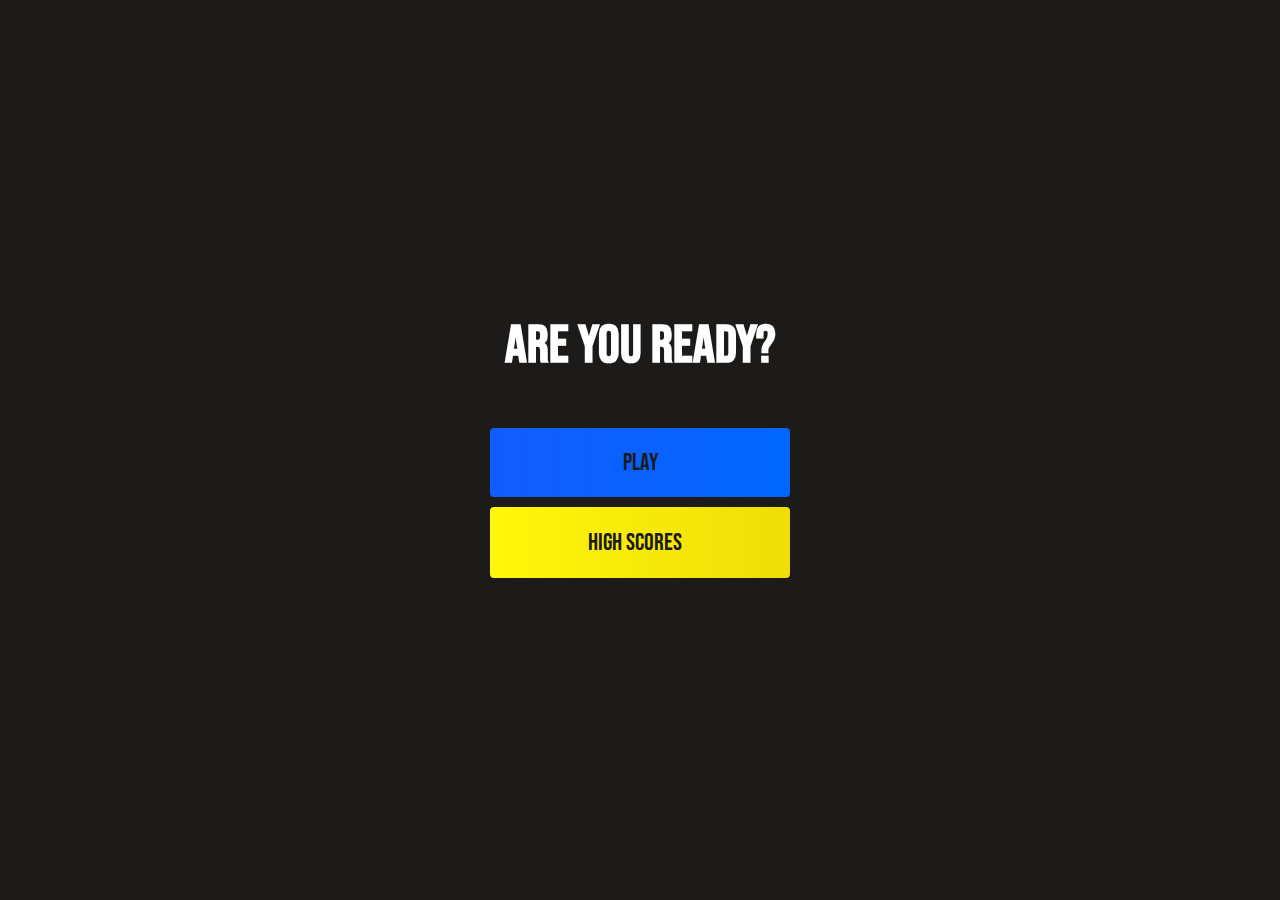
==== index.html @ 0e047887 "look everything fine" ====
<!DOCTYPE html>
<html lang="en">
<head>
    <meta charset="UTF-8">
    <meta name="viewport" content="width=device-width, initial-scale=1.0">
    <title>Home page</title>
    <link rel="stylesheet" href="style.css">
    <link rel="stylesheet" href="https://use.fontawesome.com/releases/v5.15.4/css/all.css" integrity="sha384-DyZ88mC6Up2uqS4h/KRgHuoeGwBcD4Ng9SiP4dIRy0EXTlnuz47vAwmeGwVChigm" crossorigin="anonymous">
</head>
<body>
    <div class="container">
        <div id="home" class="flex-column flex-center">
            <h1>Are you Ready?</h1>
            <a href="/game.html" class="btn">Play</a>
            <a href="/highscores.html" id="highscore-btn" class="btn">High Scores<i class="fas fa-crown"></i></a>
        </div>
    </div>
</body>
</html>
---- style.css ----
@import url('https://fonts.googleapis.com/css2?family=Bebas+Neue&display=swap');

:root {
    background-color: rgb(29, 26, 26)
}

*{
    box-sizing: border-box;
    margin: 0;
    padding: 0;
    font-size: 62.5%;
    font-family: 'Bebas Neue', cursive;

}
h1 {
    font-size: 5.4rem;
    color: #fff;
    margin-bottom: 5rem;
}



h2 {
    font-size: 4.2rem;
    margin-bottom: 4rem;

}

.container {
    width: 100vw;
    height: 100vh;
    display: flex;
    justify-content: center;
    align-items: center;
    max-width: 80rem;
    margin: 0 auto;
    padding: 2rem;
}

.flex-column {
    display: flex;
    flex-direction: column;
}

.flex-center {
    justify-content: center;
    align-items: center;
}

.justify-center {
    justify-content: center;
}

.text-center {
    text-align: center;
}

.hidden {
    display: none;
}

.btn {
    font-size: 2.4rem;
    padding: 2rem 0;
    width: 30rem;
    text-align: center;
    margin-bottom: 1rem;
    text-decoration: none;
    color: rgb(28, 26, 26);
    background: linear-gradient(90deg, rgb(18, 92, 255) 0%, rgb(0, 102, 255) 100%);
    border-radius: 4px;
}

.btn:hover {
    cursor: pointer;
    box-shadow: 0 0.4rem 1.4rem 0 rgba(8, 114, 244, 0.6);
    transition: transform 150ms;
    transform: scale(1.03);
}

.btn[disabled]:hover {
    cursor: not-allowed;
    box-shadow: none;
    transform: none;
}

#highscore-btn {
    background: linear-gradient(90deg, rgb(255, 247, 9) 0%, rgb(240, 221, 6) 100%);
}

#highscore-btn:hover {
    box-shadow: 0 0.4rem 1.4rem 0 rgba(255,255,0,0.5)
}

.fa-crown {
    font-size: 2.5rem;
    margin-left: 1rem;
}

/* End Page CSS */
.end-form-container {
    width: 100%;
    display: flex;
    flex-direction: column;
    align-items: center;
    max-width: 30rem;
}

input {
    margin-bottom: 1rem;
    width: 20rem;
    padding: 1.5rem;
    font-size: 1.8rem;
    border: none;
    box-shadow: 0 0.1rem 1.4rem 0 rgba(86, 185, 235, 0.5);
}

input::placeholder {
    color: #aaa;
}

#username {
    margin-bottom: 3rem;
    width: 100%;
    outline: none;
}

#end-text {
    font-size: 2.4rem;
    color: #fff;
    text-align: center;
}

#saveScoreBtn {
    border: none;
}

.fa-home {
    margin-left: 1rem;
    font-size: 2rem;
    color: rgb(28, 26, 26)
}
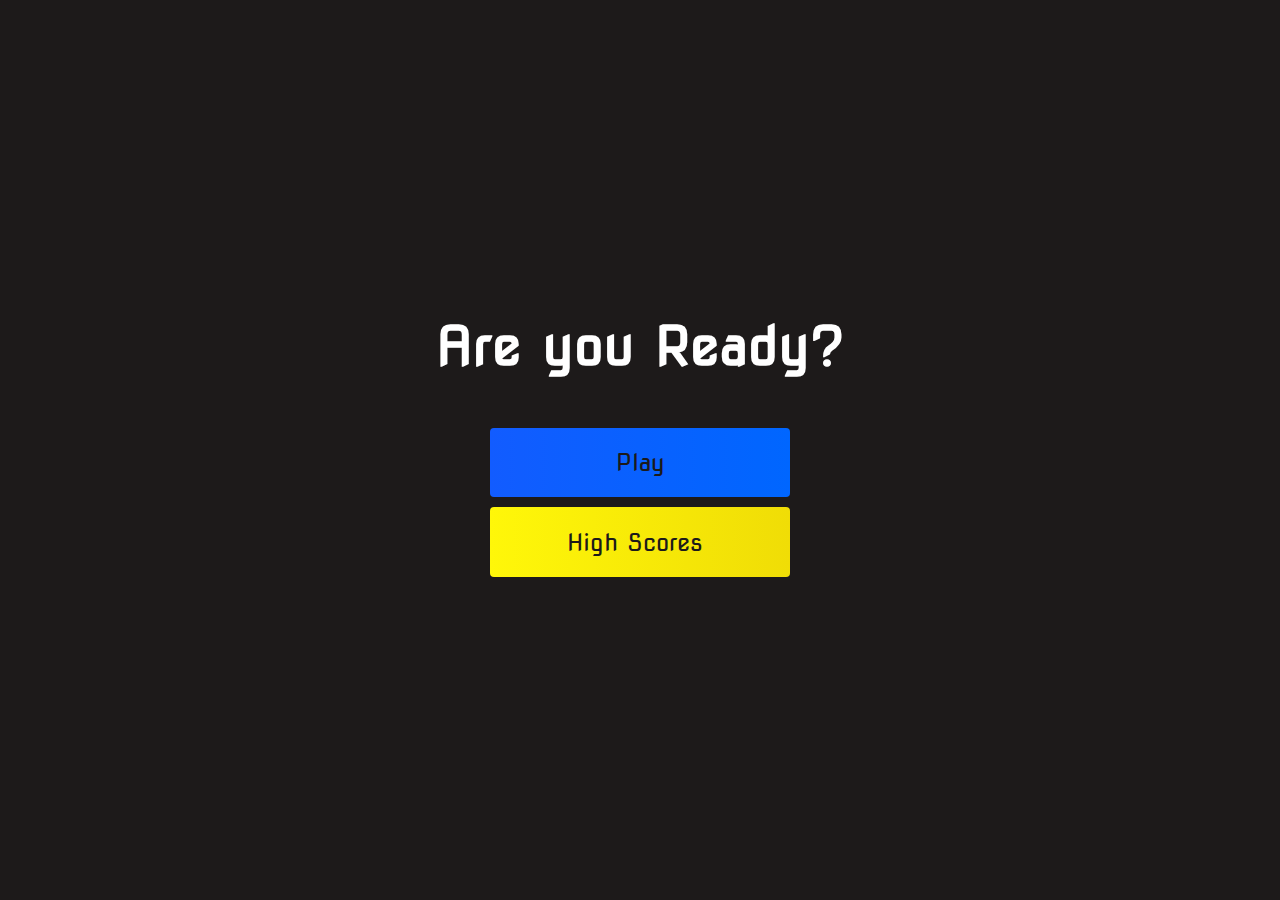
==== commit 1149da7f: "files" ====
--- a/index.html
+++ b/index.html
@@ -5,7 +5,7 @@
     <meta name="viewport" content="width=device-width, initial-scale=1.0">
     <title>Home page</title>
     <link rel="stylesheet" href="style.css">
-    <link rel="stylesheet" href="https://use.fontawesome.com/releases/v5.15.4/css/all.css" integrity="sha384-DyZ88mC6Up2uqS4h/KRgHuoeGwBcD4Ng9SiP4dIRy0EXTlnuz47vAwmeGwVChigm" crossorigin="anonymous">
+    <link rel="stylesheet" href="https://use.fontawesome.com/releases/v5.13.1/css/all.css" integrity="sha384-xxzQGERXS00kBmZW/6qxqJPyxW3UR0BPsL4c8ILaIWXva5kFi7TxkIIaMiKtqV1Q" crossorigin="anonymous">
 </head>
 <body>
     <div class="container">
@@ -16,5 +16,4 @@
         </div>
     </div>
 </body>
-</html>
-
+</html>--- a/style.css
+++ b/style.css
@@ -1,17 +1,17 @@
-@import url('https://fonts.googleapis.com/css2?family=Bebas+Neue&display=swap');
+@import url('https://fonts.googleapis.com/css2?family=Nova+Square&display=swap');
 
 :root {
     background-color: rgb(29, 26, 26)
 }
 
-*{
+* {
     box-sizing: border-box;
     margin: 0;
     padding: 0;
     font-size: 62.5%;
-    font-family: 'Bebas Neue', cursive;
+    font-family: 'Nova Square', cursive;
+}
 
-}
 h1 {
     font-size: 5.4rem;
     color: #fff;
